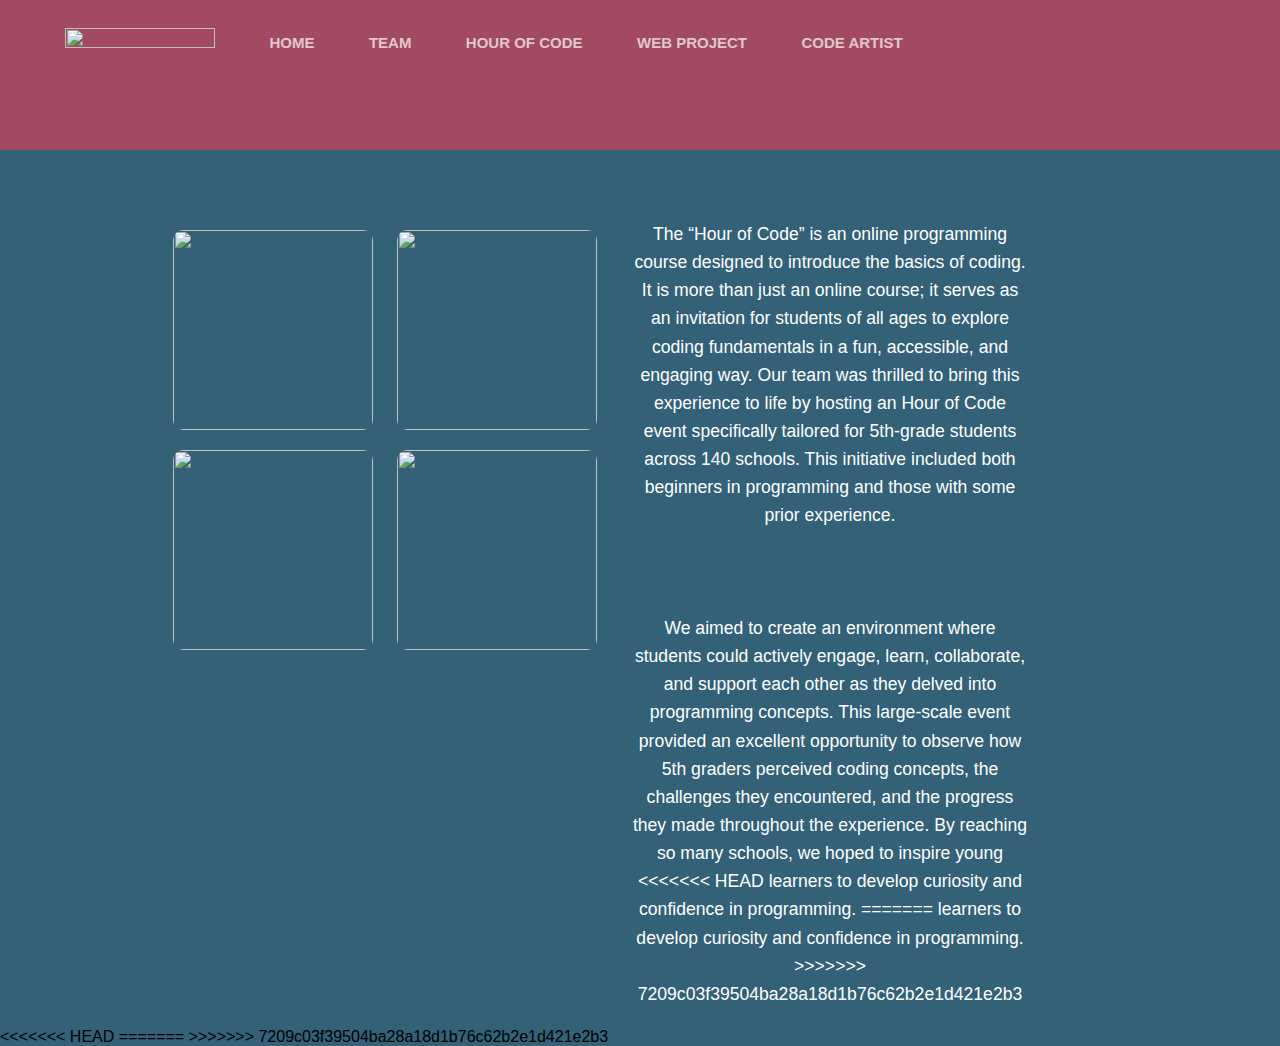
==== hour-of-code.html @ 64a9440b "add files" ====
<!DOCTYPE html>
<!-- 
    SITE 1101 Principles of Information Systems 
    (c)202X by Name Surname 
    Submitted in partial fulfillment of the requirements of the course.
-->
<html>

<head>
    <title>Homework 3: Programming art</title>
    <link rel="stylesheet" href="styles.css">
</head>

<body>
    <div class="Menu">
        <ul>
            <li><a href="./index.html"><img src="./media/teamlogo.jpg" alt="" id="teamimage"></a></li>
            <li><a href="./index.html">HOME</a></li>
            <li><a href="./team-members.html">TEAM</a></li>
            <li><a href="./hour-of-code.html">HOUR OF CODE</a></li>
            <li><a href="./web-project.html">WEB PROJECT</a></li>
            <li><a href="./code-artist.html">CODE ARTIST</a></li>
        </ul>
    </div>
    <div>
        <div id="codehour">
            <div id="event-photo">
                <img src="./media/photo1.jpg" alt="">
                <img src="./media/photo2.jpg" alt="">
                <img src="./media/photo3.jpg" alt="">
                <img src="./media/photo4.jpg" alt="">
            </div>
            <p>
                The “Hour of Code” is an online programming course designed to introduce the basics of coding. It is
                more than just an online course; it serves as an invitation for students of all ages to explore coding
                fundamentals in a fun, accessible, and engaging way. Our team was thrilled to bring this experience to
                life by hosting an Hour of Code event specifically tailored for 5th-grade students across 140 schools.
                This initiative included both beginners in programming and those with some prior experience.
                <br>
                <br>
                <br>
                <br>
                We aimed to create an environment where students could actively engage, learn, collaborate, and support
                each other as they delved into programming concepts. This large-scale event provided an excellent
                opportunity to observe how 5th graders perceived coding concepts, the challenges they encountered, and
                the progress they made throughout the experience. By reaching so many schools, we hoped to inspire young
<<<<<<< HEAD
                learners to develop curiosity and confidence in programming.
=======
                learners to develop curiosity and confidence in programming.
>>>>>>> 7209c03f39504ba28a18d1b76c62b2e1d421e2b3
            </p>
        </div>
    </div>
    <script src="./scripts.js"></script>
</body>
</body>

<<<<<<< HEAD
</html>
=======
</html>
>>>>>>> 7209c03f39504ba28a18d1b76c62b2e1d421e2b3
---- styles.css ----
:root {
    --ada-blue: #336178;
    --ada-red: #ae485e;
}

body {
    background-color: var(--ada-blue);
}

* {
    margin: 0;
}

#greeting {
    margin-bottom: 20px;
}

body {
    background-image: url(./media/background.jpg);
    background-attachment: fixed;
    background-size: cover;
    font-family: 'Raleway', sans-serif;
}

#welcome {
    text-align: center;
    padding-top: 35px;
    padding-bottom: 35px;
    font-size: 20px;
    background-color: #fff;
    width: 50%;
    margin: auto;
    border-radius: 20px;
}

#team {
    color: #f6e1c5;
    font-family: 'Raleway', sans-serif;
    font-weight: 100;
    font-size: 81px;
}

#welcome {
    margin-top: 50px;
}


#welcome {
    max-width: 800px;
    margin: auto;
    padding: 30px 40px;
    background: #336178;
    border-radius: 10px;
    color: #fff;
    text-align: center;
    margin-top: 30px;
}

#welcome:hover {
    border: solid 1px #000;
}

#welcome p:last-child {
    margin-bottom: 0;
}

#welcome h1 {
    font-size: 2.5rem;
    margin-bottom: 20px;
    font-weight: 700;
    letter-spacing: 1px;
}

#welcome p {
    font-size: 1.1rem;
    line-height: 1.8;
    margin-bottom: 20px;
    opacity: 0.9;
}



#welcome h3 {
    color: #e6a756;
    font-weight: 800;
    font-size: 32.5px;
    font-family: 'Raleway', sans-serif;
    margin-bottom: 20px;
}

.bottom {
    background-color: rgba(47, 23, 15, 0.9);
    height: 120px;
}

.bottom p {
    padding: 50px 0px;
    color: #f6e1c5;
    text-align: center;
    font-size: 15px;
}

#teamimage {
    width: 150px;
    height: 100%;
}


.Menu {
    background-color: rgba(174, 72, 94, .9);
    font-family: 'Raleway', sans-serif;
    height: 150px;
    margin-bottom: 50px;
}


.Menu ul li {
    display: inline-block;
    vertical-align: middle;
}

.Menu ul li a {
    padding: 0 25px;
    color: rgba(255, 255, 255, 0.7);
    font-weight: 800;
    line-height: 86px;
    font-size: 15px;
    list-style: none;
    text-decoration: none;
}

.Menu ul li a:hover {
    color: rgba(255, 255, 255, 0.4);
}

#about {
    height: 500px;
    width: 70%;
    text-align: center;
    margin: auto;
    color: #fff;
}

.about1 {
    display: flex;
    flex-wrap: wrap;
}

.about_in {
    width: 400px;
    height: 600px;
    margin: 40px;
    display: inline-block;
    background-color: #336178;
    border: 1px solid black;
    padding: 10px;
    border-radius: 20px;
    font-family: 'Raleway', sans-serif;

}

.about_in img {
    width: 50%;
    height: 230px;
    object-fit: cover;
    border-radius: 10px;
}

.about_in h3 {
    margin: 20px;
}

.about_in p {
    margin: 20px;
}

#event-photo img {
    display: inline-block;
    width: 200px;
    border-radius: 20px;
    object-fit: cover;
    height: 200px;
    padding: 10px;

}

#event-photo {
    width: 450px;
    padding: 20px;
}

#codehour {
    width: 1000px;
    background-color: #336178;
    display: flex;
    margin: auto;
    text-align: center;
    border-radius: 20px;
}

#codehour p {
    padding-top: 20px;
    display: inline-block;
    width: 400px;
    color: #fff;

}


#art-canvas {
    background-color: #fff;
    border-radius: 20px;
}



#project {
    max-width: 1200px;
    margin: 50px auto;
    padding: 20px;
    background-color: #fff;
    box-shadow: 0 0 15px rgba(0, 0, 0, 0.1);
    border-radius: 8px;
}

#project h1 {
    text-align: center;
    color: #2c3e50;
}

p {
    font-size: 1.1em;
    line-height: 1.6;
    margin-bottom: 20px;
}

table {
    width: 100%;
    margin-top: 30px;
    border-collapse: collapse;
}

table th,
table td {
    padding: 10px;
    text-align: left;
    border: 1px solid #ddd;
}

table th {
    background-color: #3498db;
    color: white;
    font-weight: bold;
}

table td {
    background-color: #f9f9f9;
}

table tr:nth-child(2n) td {
    background-color: #f2f2f2;
}

table a {
    color: #3498db;
    text-decoration: none;
}

table a:hover {
    text-decoration: underline;
}
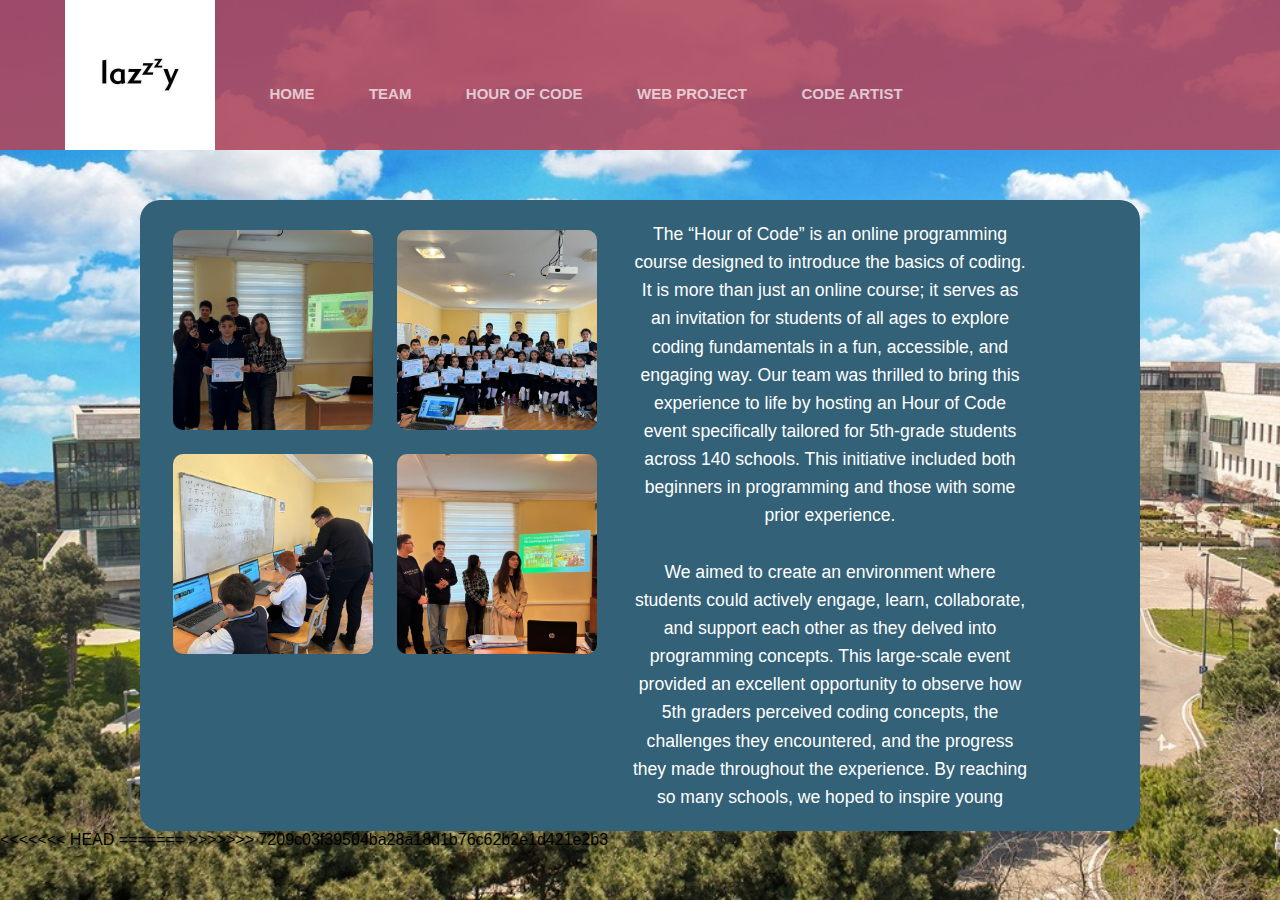
==== commit 61b95759: "Update hour-of-code.html" ====
--- a/hour-of-code.html
+++ b/hour-of-code.html
@@ -38,17 +38,10 @@
                 This initiative included both beginners in programming and those with some prior experience.
                 <br>
                 <br>
-                <br>
-                <br>
                 We aimed to create an environment where students could actively engage, learn, collaborate, and support
                 each other as they delved into programming concepts. This large-scale event provided an excellent
                 opportunity to observe how 5th graders perceived coding concepts, the challenges they encountered, and
                 the progress they made throughout the experience. By reaching so many schools, we hoped to inspire young
-<<<<<<< HEAD
-                learners to develop curiosity and confidence in programming.
-=======
-                learners to develop curiosity and confidence in programming.
->>>>>>> 7209c03f39504ba28a18d1b76c62b2e1d421e2b3
             </p>
         </div>
     </div>
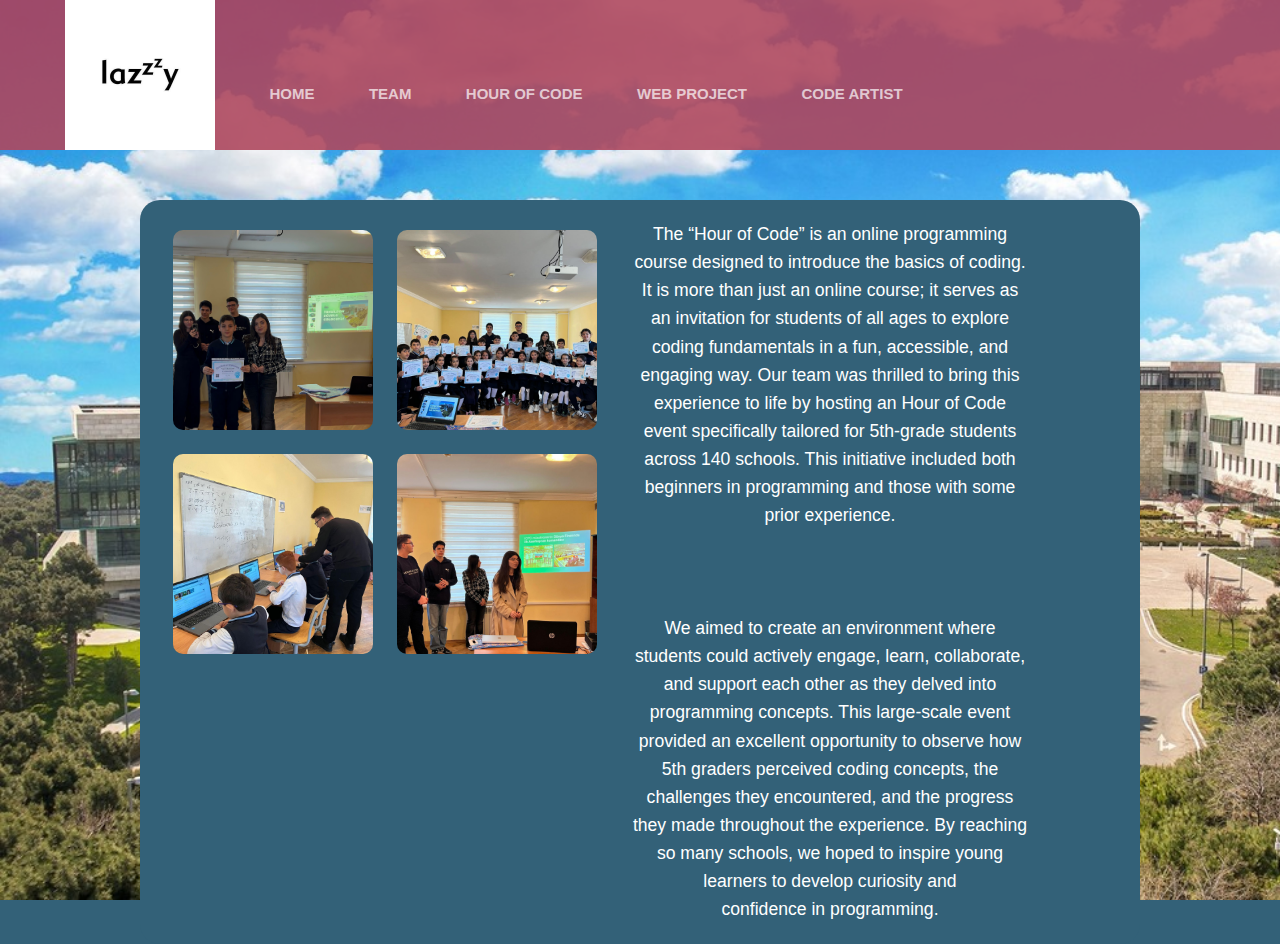
==== commit 90c8e175: "Update hour-of-code.html" ====
--- a/hour-of-code.html
+++ b/hour-of-code.html
@@ -38,19 +38,17 @@
                 This initiative included both beginners in programming and those with some prior experience.
                 <br>
                 <br>
+                <br>
+                <br>
                 We aimed to create an environment where students could actively engage, learn, collaborate, and support
                 each other as they delved into programming concepts. This large-scale event provided an excellent
                 opportunity to observe how 5th graders perceived coding concepts, the challenges they encountered, and
                 the progress they made throughout the experience. By reaching so many schools, we hoped to inspire young
+                learners to develop curiosity and confidence in programming.
             </p>
         </div>
     </div>
-    <script src="./scripts.js"></script>
 </body>
 </body>
 
-<<<<<<< HEAD
 </html>
-=======
-</html>
->>>>>>> 7209c03f39504ba28a18d1b76c62b2e1d421e2b3
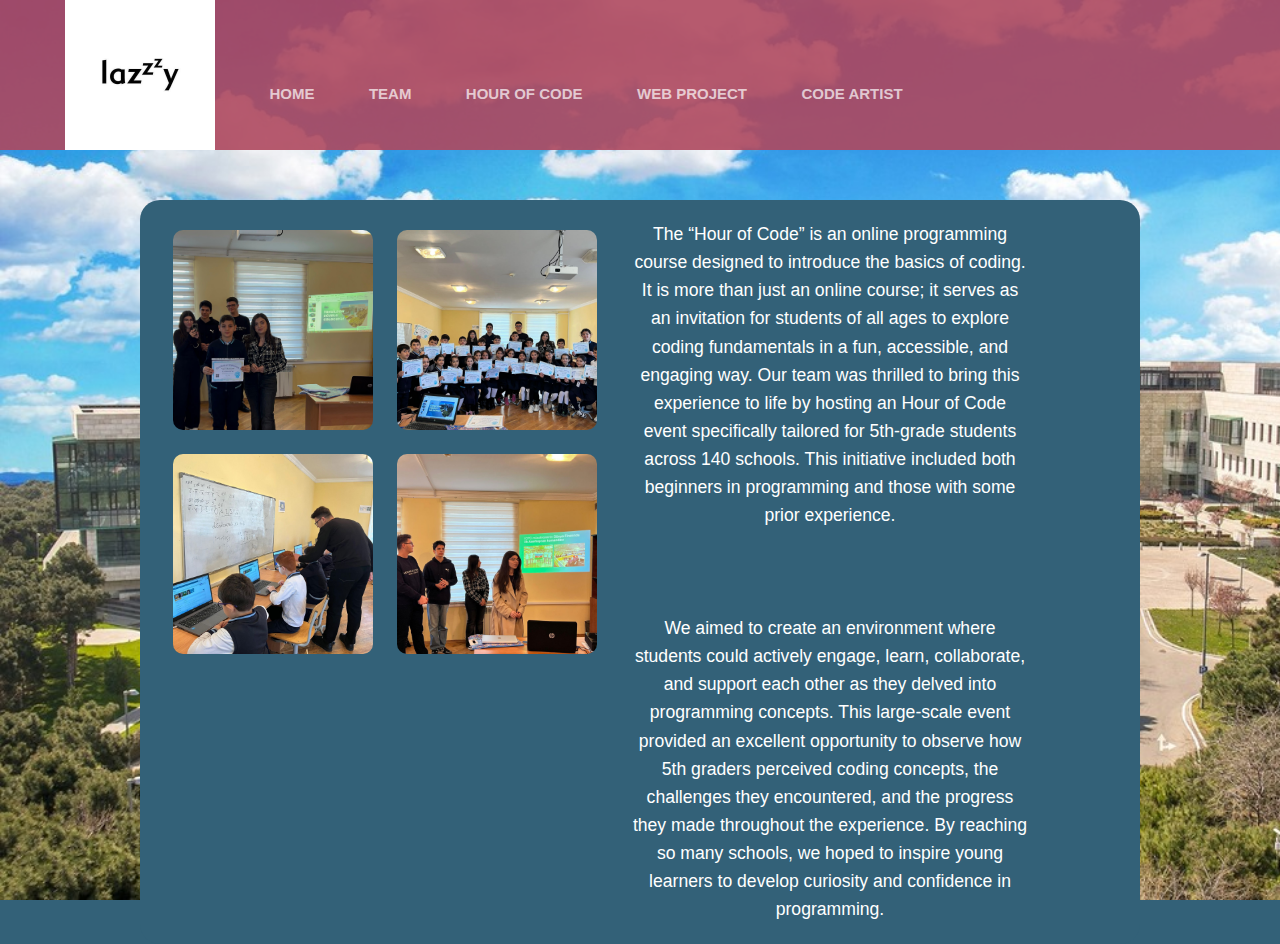
==== commit b7dc13dc: "Update" ====
--- a/hour-of-code.html
+++ b/hour-of-code.html
@@ -44,11 +44,11 @@
                 each other as they delved into programming concepts. This large-scale event provided an excellent
                 opportunity to observe how 5th graders perceived coding concepts, the challenges they encountered, and
                 the progress they made throughout the experience. By reaching so many schools, we hoped to inspire young
-                learners to develop curiosity and confidence in programming.
+                learners to develop curiosity and confidence in programming.
             </p>
         </div>
     </div>
 </body>
 </body>
 
-</html>
+</html>